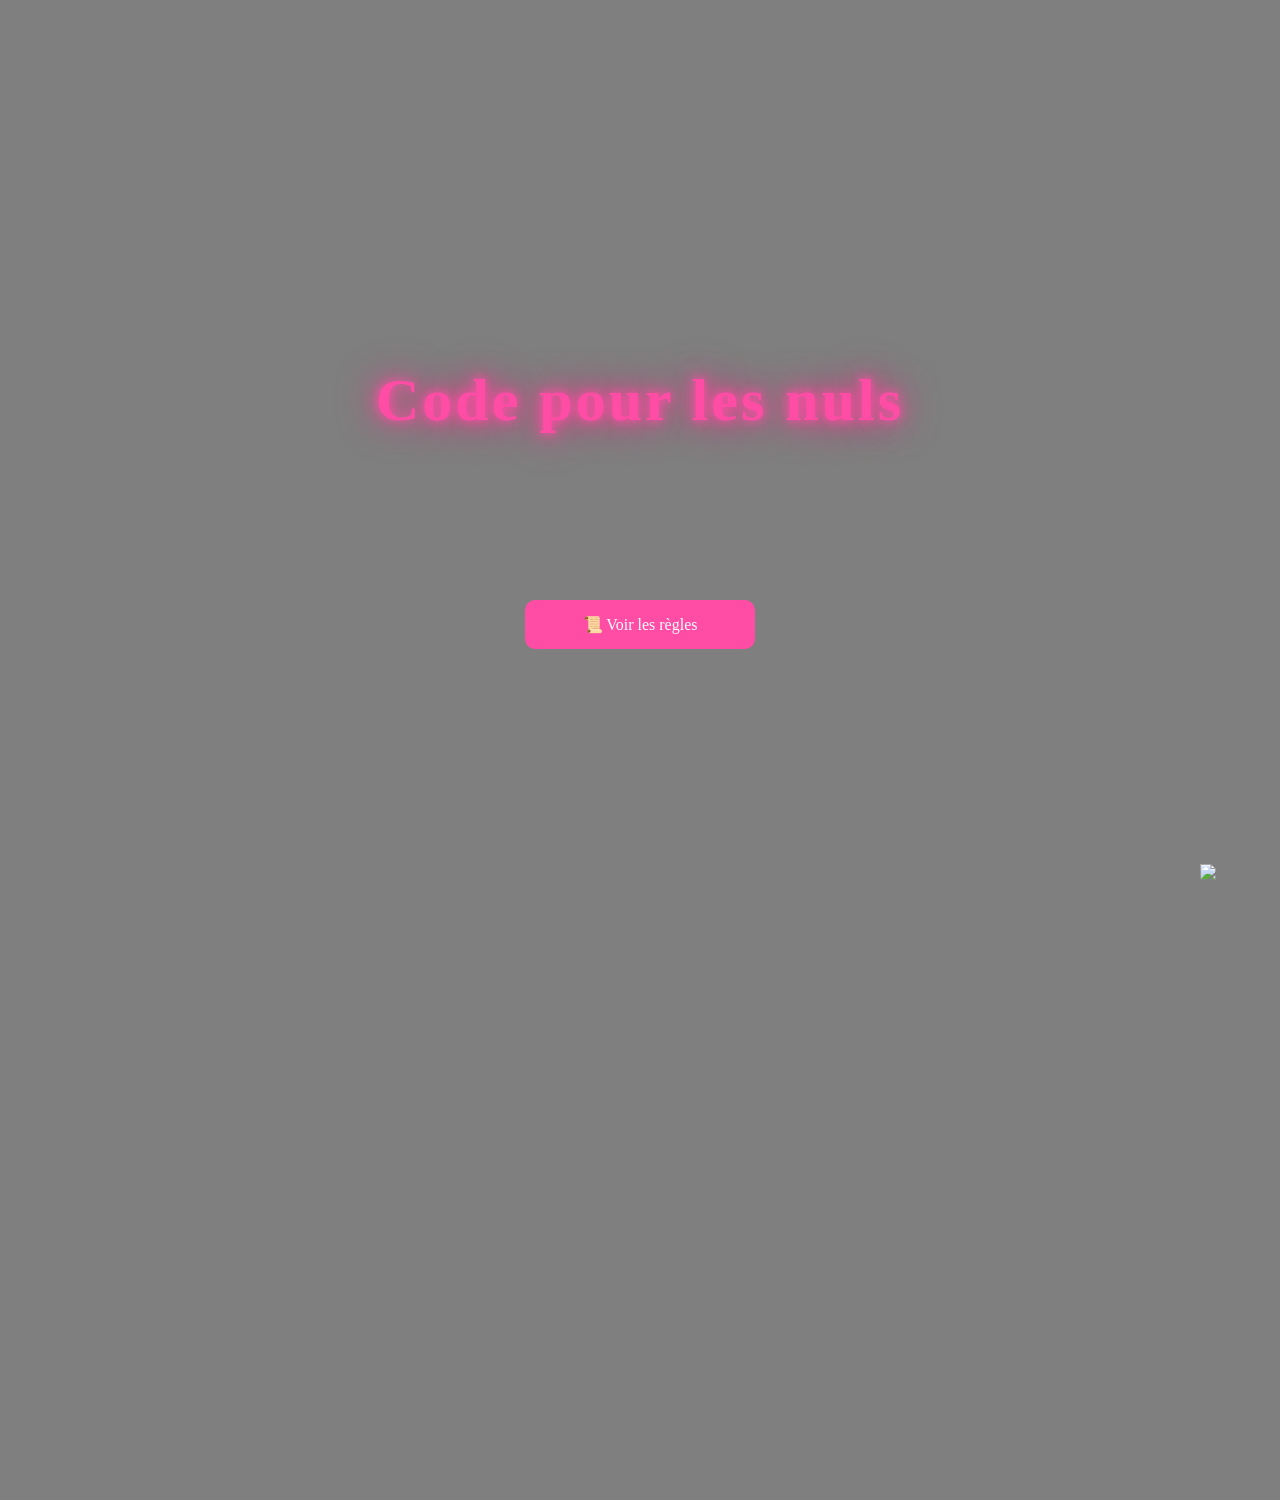
==== index.html @ 2c58398c "Rename Index.html to index.html" ====
<!DOCTYPE html>
<html lang="fr">
<head>
    <meta charset="UTF-8">
    <title>Mon Jeu</title>

    <!-- Lien vers le CSS -->
    <link rel="stylesheet" href="jeu.css">
</head>

<body>
    <h1 class="title">Code pour les nuls </h1>
    <!-- Icône GitHub cliquable -->
    <a href="https://github.com/anjosdq/jeuCode" target="_blank">
        <img src="github.png" class="github-icon">
    </a>
    <a href="regles.html" class="btn">📜 Voir les règles</a>
</body>
</html>
---- jeu.css ----
body {
    margin: 0;
    height: 100vh;

    /* Image de fond */
    background: url("background.jpg") no-repeat center center;
    background-size: cover;

    /* Assombrir légèrement */
    background-color: rgba(0,0,0,0.5);
    background-blend-mode: darken;
}

/* Icône GitHub */
.github-icon {
    position: fixed;
    bottom: 20px;
    right: 20px;

    width: 60px;
    cursor: pointer;
    transition: transform 0.3s;
}

/* Effet au survol */
.github-icon:hover {
    transform: scale(1.2);
}
.title {
    position: absolute;
    top: 40%;
    left: 50%;
    transform: translate(-50%, -50%);

    font-size: 60px;
    color: #ff4da6; /* rose */

    text-align: center;

    /* style jeu */
    text-shadow: 
        0 0 10px #ff4da6,
        0 0 20px #ff4da6,
        0 0 40px #ff1a75;

    letter-spacing: 3px;
}
.content {
    text-align: center;
    margin-top: 200px;
    font-size: 20px;
}

/* bouton */
.btn {
    display: block;
    width: 200px;
    margin: 600px auto;
    text-align: center;
    padding: 15px;

    background: #ff4da6;
    color: white;
    text-decoration: none;

    border-radius: 10px;
}
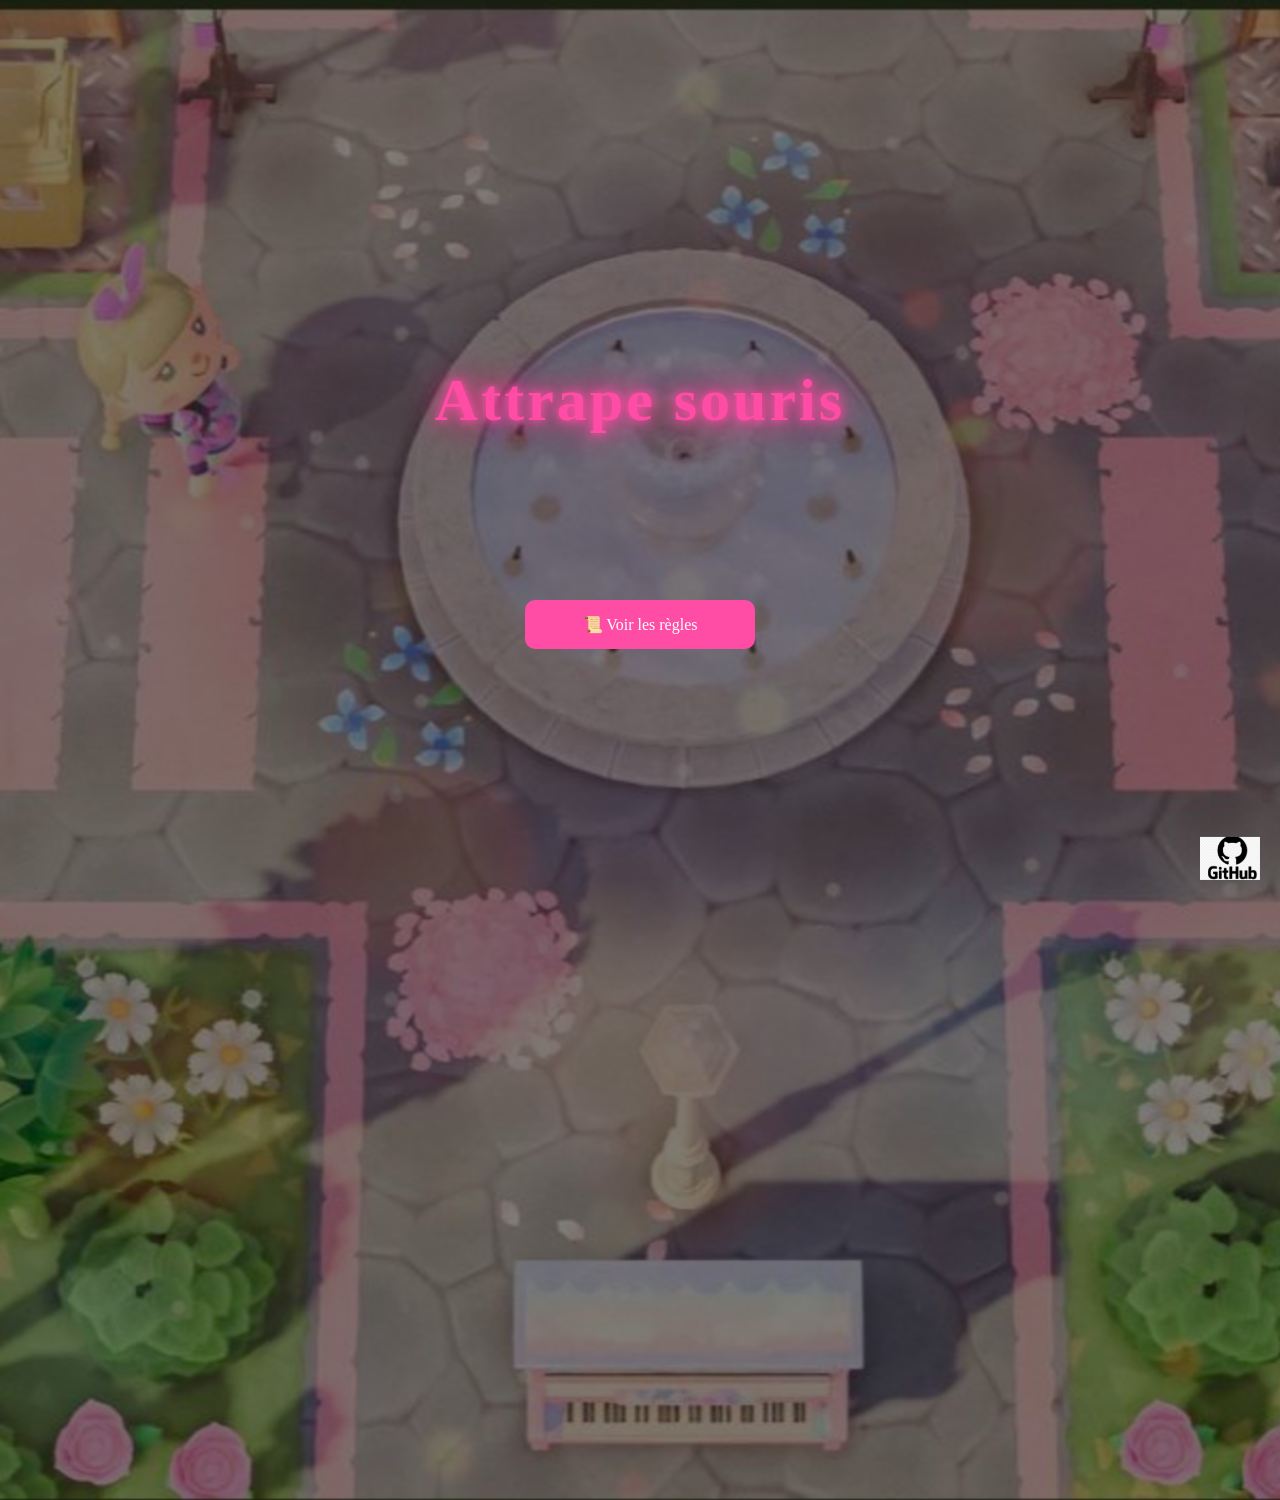
==== commit 8272baa9: "Change title from 'Code pour les nuls' to 'Attrape souris'" ====
--- a/index.html
+++ b/index.html
@@ -9,7 +9,7 @@
 </head>
 
 <body>
-    <h1 class="title">Code pour les nuls </h1>
+    <h1 class="title">Attrape souris </h1>
     <!-- Icône GitHub cliquable -->
     <a href="https://github.com/anjosdq/jeuCode" target="_blank">
         <img src="github.png" class="github-icon">
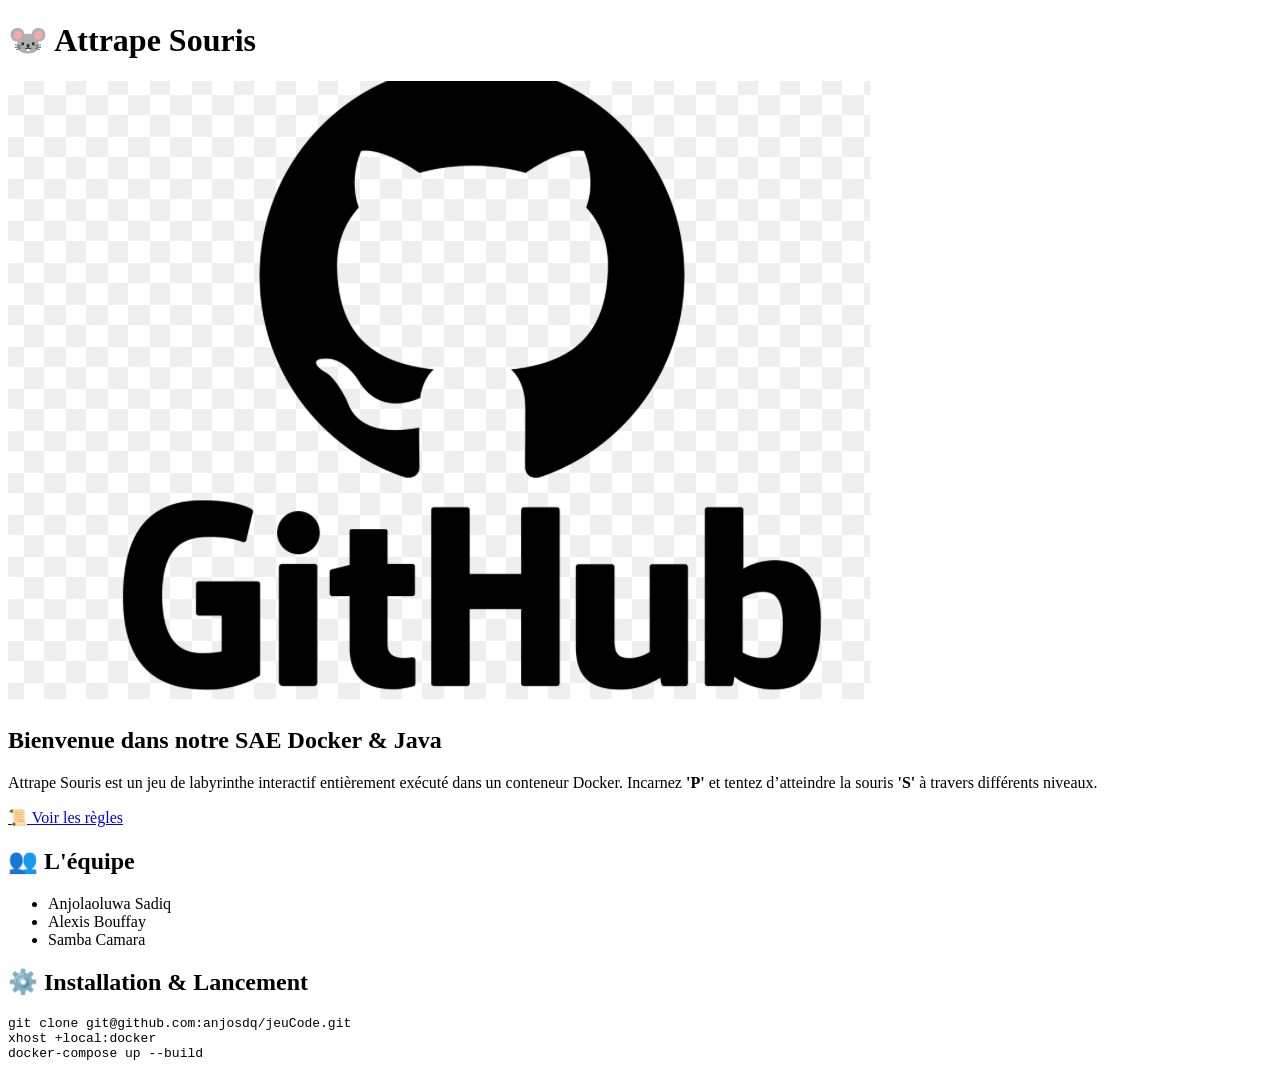
==== commit 89c00371: "Update index.html" ====
--- a/index.html
+++ b/index.html
@@ -2,18 +2,51 @@
 <html lang="fr">
 <head>
     <meta charset="UTF-8">
-    <title>Mon Jeu</title>
-
-    <!-- Lien vers le CSS -->
-    <link rel="stylesheet" href="jeu.css">
+    <title>Attrape Souris</title>
+    <link rel="stylesheet" href="style.css">
 </head>
 
 <body>
-    <h1 class="title">Attrape souris </h1>
-    <!-- Icône GitHub cliquable -->
-    <a href="https://github.com/anjosdq/jeuCode" target="_blank">
-        <img src="github.png" class="github-icon">
-    </a>
-    <a href="regles.html" class="btn">📜 Voir les règles</a>
+
+    <header>
+        <h1 class="title">🐭 Attrape Souris</h1>
+
+        <!-- Icône GitHub -->
+        <a href="https://github.com/anjosdq/jeuCode" target="_blank">
+            <img src="github.png" class="github-icon" alt="GitHub">
+        </a>
+    </header>
+
+    <main>
+        <section class="intro">
+            <h2>Bienvenue dans notre SAE Docker & Java</h2>
+            <p>
+                Attrape Souris est un jeu de labyrinthe interactif entièrement exécuté dans un conteneur Docker.
+                Incarnez <strong>'P'</strong> et tentez d’atteindre la souris <strong>'S'</strong> à travers différents niveaux.
+            </p>
+
+            <a href="regles.html" class="btn">📜 Voir les règles</a>
+        </section>
+
+        <section class="team">
+            <h2>👥 L'équipe</h2>
+            <ul>
+                <li>Anjolaoluwa Sadiq</li>
+                <li>Alexis Bouffay</li>
+                <li>Samba Camara</li>
+            </ul>
+        </section>
+
+        <section class="install">
+            <h2>⚙️ Installation & Lancement</h2>
+
+            <pre>
+git clone git@github.com:anjosdq/jeuCode.git
+xhost +local:docker
+docker-compose up --build
+            </pre>
+        </section>
+    </main>
+
 </body>
 </html>
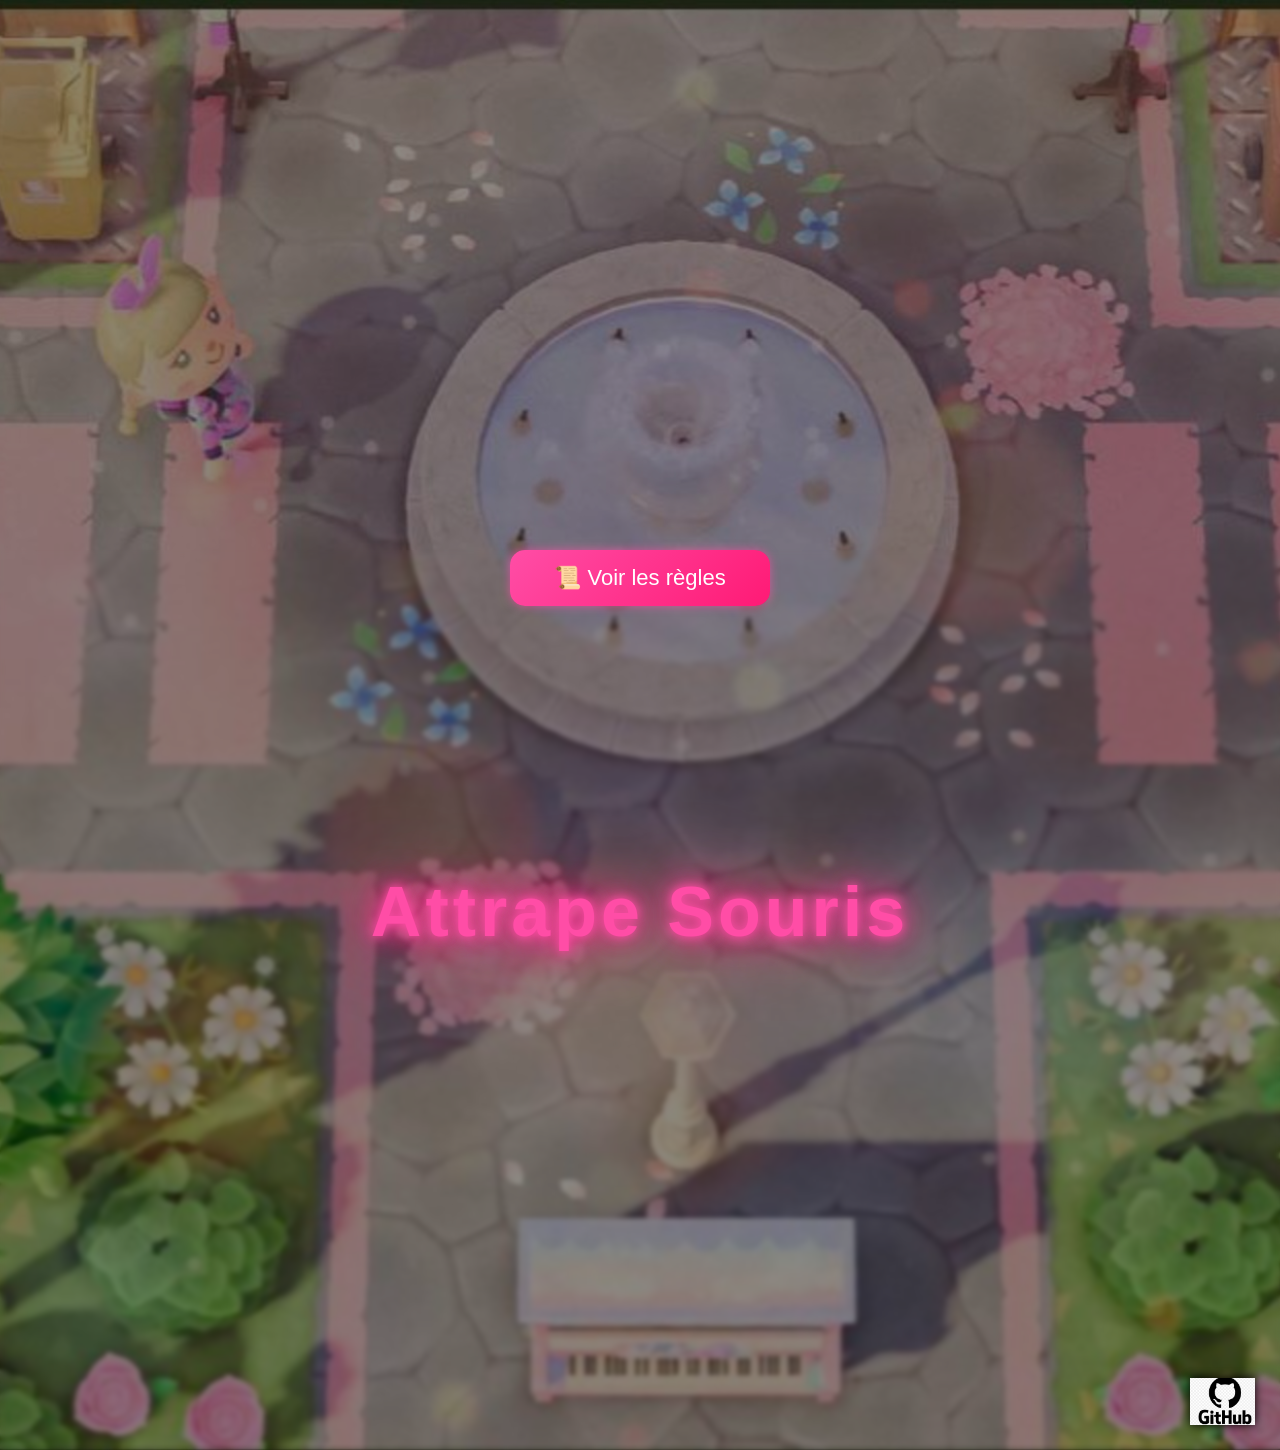
==== commit a8349a20: "Update index.html" ====
--- a/index.html
+++ b/index.html
@@ -2,51 +2,20 @@
 <html lang="fr">
 <head>
     <meta charset="UTF-8">
-    <title>Attrape Souris</title>
-    <link rel="stylesheet" href="style.css">
+    <title>Attrape Souris - Accueil</title>
+    <link rel="stylesheet" href="jeu.css">
 </head>
+<body>
+    <h1 class="title">Attrape Souris</h1>
+    
+    <div class="main-nav">
+        <a href="regles.html" class="btn">📜 Voir les règles</a>
+        <p style="color: white; margin-top: 20px; font-family: sans-serif; opacity: 0.7;">
+        </p>
+    </div>
 
-<body>
-
-    <header>
-        <h1 class="title">🐭 Attrape Souris</h1>
-
-        <!-- Icône GitHub -->
-        <a href="https://github.com/anjosdq/jeuCode" target="_blank">
-            <img src="github.png" class="github-icon" alt="GitHub">
-        </a>
-    </header>
-
-    <main>
-        <section class="intro">
-            <h2>Bienvenue dans notre SAE Docker & Java</h2>
-            <p>
-                Attrape Souris est un jeu de labyrinthe interactif entièrement exécuté dans un conteneur Docker.
-                Incarnez <strong>'P'</strong> et tentez d’atteindre la souris <strong>'S'</strong> à travers différents niveaux.
-            </p>
-
-            <a href="regles.html" class="btn">📜 Voir les règles</a>
-        </section>
-
-        <section class="team">
-            <h2>👥 L'équipe</h2>
-            <ul>
-                <li>Anjolaoluwa Sadiq</li>
-                <li>Alexis Bouffay</li>
-                <li>Samba Camara</li>
-            </ul>
-        </section>
-
-        <section class="install">
-            <h2>⚙️ Installation & Lancement</h2>
-
-            <pre>
-git clone git@github.com:anjosdq/jeuCode.git
-xhost +local:docker
-docker-compose up --build
-            </pre>
-        </section>
-    </main>
-
+    <a href="https://github.com/anjosdq/jeuCode" target="_blank">
+        <img src="github.png" class="github-icon" alt="GitHub">
+    </a>
 </body>
 </html>
--- a/jeu.css
+++ b/jeu.css
@@ -0,0 +1,98 @@
+/* --- Fond général --- */
+body {
+    margin: 0;
+    height: 100vh;
+
+    background: url("background.jpg") no-repeat center center;
+    background-size: cover;
+
+    /* Assombrissement + flou léger */
+    background-color: rgba(0, 0, 0, 0.45);
+    background-blend-mode: darken;
+    backdrop-filter: blur(2px);
+
+    font-family: "Trebuchet MS", sans-serif;
+}
+
+/* --- Titre principal --- */
+.title {
+    position: absolute;
+    top: 35%;
+    left: 50%;
+    transform: translate(-50%, -50%);
+
+    font-size: 70px;
+    color: #ff4da6;
+
+    text-align: center;
+    letter-spacing: 4px;
+
+    /* Effet néon amélioré */
+    text-shadow:
+        0 0 10px #ff4da6,
+        0 0 20px #ff4da6,
+        0 0 40px #ff1a75,
+        0 0 80px #ff1a75;
+
+    animation: pulse 2.5s infinite ease-in-out;
+}
+
+/* Animation douce du néon */
+@keyframes pulse {
+    0% { text-shadow: 0 0 10px #ff4da6, 0 0 20px #ff4da6, 0 0 40px #ff1a75; }
+    50% { text-shadow: 0 0 20px #ff4da6, 0 0 40px #ff1a75, 0 0 80px #ff1a75; }
+    100% { text-shadow: 0 0 10px #ff4da6, 0 0 20px #ff4da6, 0 0 40px #ff1a75; }
+}
+
+/* --- Icône GitHub --- */
+.github-icon {
+    position: fixed;
+    bottom: 25px;
+    right: 25px;
+
+    width: 65px;
+    cursor: pointer;
+
+    filter: drop-shadow(0 0 5px #000);
+    transition: transform 0.3s, filter 0.3s;
+}
+
+.github-icon:hover {
+    transform: scale(1.2);
+    filter: drop-shadow(0 0 10px #fff);
+}
+
+/* --- Bouton --- */
+.btn {
+    display: block;
+    width: 230px;
+
+    margin: 550px auto 0 auto;
+    padding: 15px;
+
+    text-align: center;
+    text-decoration: none;
+
+    background: linear-gradient(135deg, #ff4da6, #ff1a75);
+    color: white;
+    font-size: 22px;
+
+    border-radius: 15px;
+    box-shadow: 0 0 10px #ff4da6aa;
+
+    transition: 0.3s;
+}
+
+.btn:hover {
+    transform: translateY(-5px);
+    box-shadow: 0 0 20px #ff1a75cc;
+}
+
+/* --- Texte éventuel sous le titre --- */
+.content {
+    text-align: center;
+    margin-top: 200px;
+    font-size: 22px;
+    color: #fff;
+    text-shadow: 0 0 10px #000;
+}
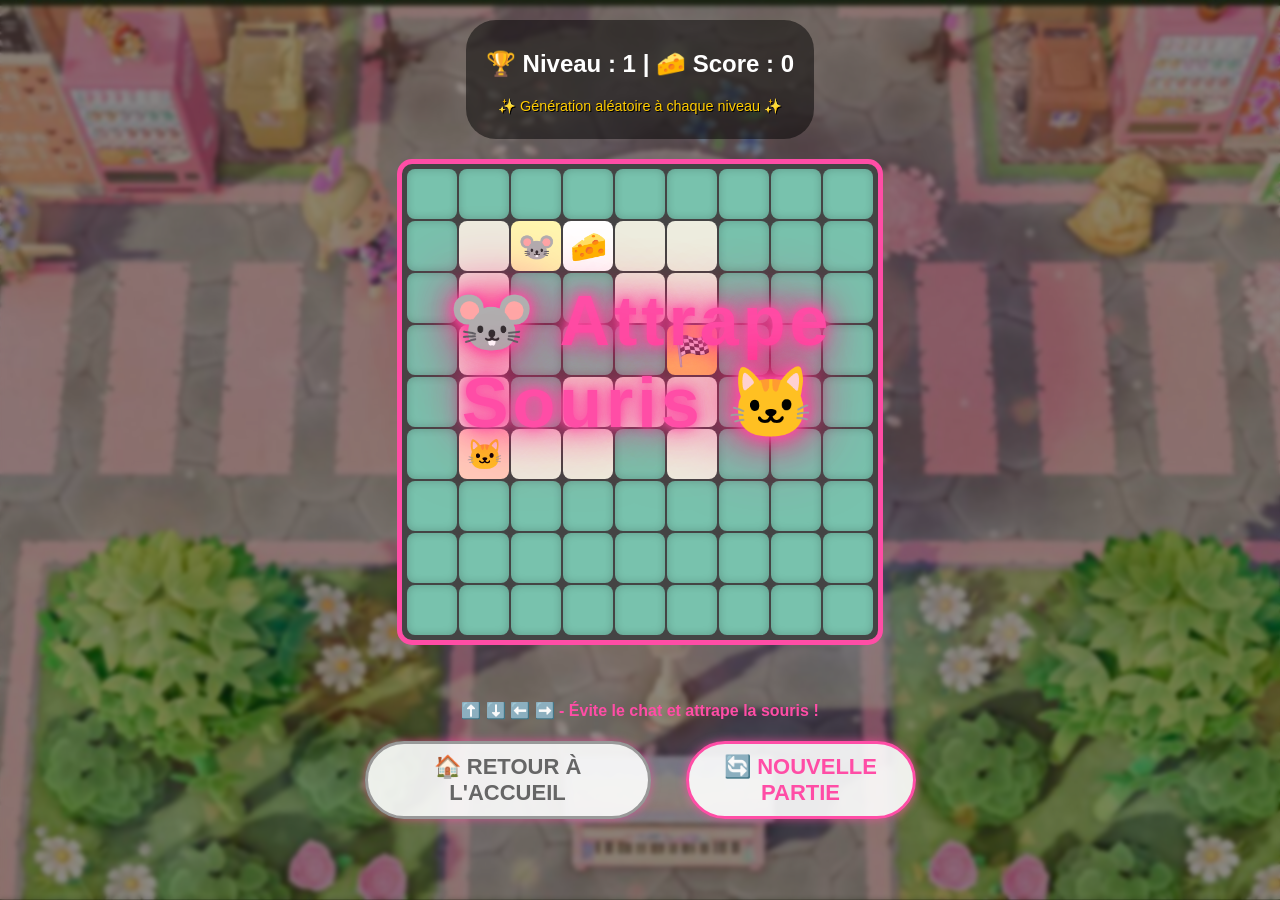
==== commit d831ddee: "Update index.html" ====
--- a/index.html
+++ b/index.html
@@ -2,20 +2,577 @@
 <html lang="fr">
 <head>
     <meta charset="UTF-8">
-    <title>Attrape Souris - Accueil</title>
+    <title>Attrape Souris - Générateur Aléatoire</title>
     <link rel="stylesheet" href="jeu.css">
+    <style>
+        
+        #game-container { 
+            display: flex; 
+            flex-direction: column; 
+            align-items: center; 
+            width: 100%;
+            min-height: 100vh;
+        }
+        
+        #maze { 
+            display: grid; 
+            gap: 2px; 
+            background: #444; 
+            border: 5px solid #ff4da6; 
+            padding: 5px; 
+            border-radius: 15px;
+            margin: 20px auto;
+        }
+        
+        .cell { 
+            width: 50px; 
+            height: 50px; 
+            display: flex; 
+            align-items: center; 
+            justify-content: center; 
+            font-size: 30px; 
+            background: white; 
+            border-radius: 8px; 
+            transition: all 0.1s ease; 
+        }
+        
+        .wall { 
+            background: #78c2ad; 
+            box-shadow: inset 0 0 8px rgba(0,0,0,0.2); 
+        }
+        
+        .exit { 
+            background: #ffce67; 
+        }
+        
+        #ui { 
+            margin-top: 20px; 
+            text-align: center; 
+            color: white; 
+            background: rgba(0,0,0,0.5); 
+            padding: 10px 20px; 
+            border-radius: 30px; 
+            backdrop-filter: blur(5px);
+            z-index: 10;
+        }
+        
+        .main-nav { 
+            margin-top: 20px; 
+            text-align: center; 
+            width: 100%;
+            z-index: 10;
+            position: relative;
+        }
+        
+        .btn { 
+            background: rgba(255,255,255,0.9); 
+            color: #ff4da6; 
+            border: 3px solid #ff4da6; 
+            padding: 10px 25px; 
+            border-radius: 40px; 
+            text-decoration: none; 
+            font-weight: bold; 
+            transition: 0.2s; 
+            display: inline-block; 
+            margin: 5px 10px; 
+            cursor: pointer;
+            font-family: inherit;
+        }
+        
+        .btn:hover { 
+            background: #ff4da6; 
+            color: white; 
+            transform: scale(1.05); 
+        }
+        
+        .btn-retour { 
+            background: rgba(255,255,255,0.9); 
+            color: #666; 
+            border-color: #999; 
+        }
+        
+        .btn-retour:hover { 
+            background: #999; 
+            color: white; 
+            border-color: #999; 
+        }
+        
+        .info-message { 
+            color: #ffcc00; 
+            font-size: 0.9rem; 
+            margin-top: 10px; 
+            text-shadow: 1px 1px 0 black; 
+        }
+        
+        .button-group { 
+            display: flex; 
+            justify-content: center; 
+            gap: 15px; 
+            margin-top: 10px; 
+            flex-wrap: wrap; 
+        }
+        
+        
+        .main-nav .btn,
+        .button-group .btn {
+            opacity: 1 !important;
+            visibility: visible !important;
+            display: inline-block !important;
+        }
+    </style>
 </head>
 <body>
-    <h1 class="title">Attrape Souris</h1>
-    
-    <div class="main-nav">
-        <a href="regles.html" class="btn">📜 Voir les règles</a>
-        <p style="color: white; margin-top: 20px; font-family: sans-serif; opacity: 0.7;">
-        </p>
+
+    <h1 class="title">🐭 Attrape Souris 🐱</h1>
+
+    <div id="game-container">
+        <div id="ui">
+            <h2>🏆 Niveau : <span id="lvl-display">1</span> | 🧀 Score : <span id="score-display">0</span></h2>
+            <p class="info-message">✨ Génération aléatoire à chaque niveau ✨</p>
+        </div>
+        
+        <div id="maze"></div>
+
+        <div class="main-nav">
+            <p style="color: #ff4da6; font-weight: bold;">⬆️ ⬇️ ⬅️ ➡️  -  Évite le chat et attrape la souris !</p>
+            <div class="button-group" id="button-group">
+                <a href="index.html" class="btn btn-retour" id="back-home">🏠 Retour à l'Accueil</a>
+                <button id="reset-game" class="btn">🔄 Nouvelle Partie</button>
+            </div>
+        </div>
     </div>
 
-    <a href="https://github.com/anjosdq/jeuCode" target="_blank">
-        <img src="github.png" class="github-icon" alt="GitHub">
-    </a>
+    <script>
+        
+        
+        let currentLevel = 0;
+        let score = 0;
+        let playerPos = { x: 0, y: 0 };
+        let cats = [];
+        let grid = [];
+        let cheesePos = null;
+        let mousePos = { x: 0, y: 0 };
+        
+        function generateMaze(width, height) {
+            let maze = Array(height).fill().map(() => Array(width).fill('#'));
+            
+            let gridH = Math.floor((height - 2) / 2);
+            let gridW = Math.floor((width - 2) / 2);
+            if (gridH < 2) gridH = 2;
+            if (gridW < 2) gridW = 2;
+            
+            let cells = Array(gridH).fill().map(() => Array(gridW).fill(false));
+            
+            function carvePassages(cx, cy) {
+                const dirs = [[0, -1], [1, 0], [0, 1], [-1, 0]];
+                for (let i = dirs.length - 1; i > 0; i--) {
+                    const j = Math.floor(Math.random() * (i + 1));
+                    [dirs[i], dirs[j]] = [dirs[j], dirs[i]];
+                }
+                
+                for (let [dx, dy] of dirs) {
+                    let nx = cx + dx;
+                    let ny = cy + dy;
+                    if (nx >= 0 && nx < gridW && ny >= 0 && ny < gridH && !cells[ny][nx]) {
+                        cells[ny][nx] = true;
+                        let wallX = cx * 2 + 1 + dx;
+                        let wallY = cy * 2 + 1 + dy;
+                        if (wallY >= 0 && wallY < height && wallX >= 0 && wallX < width) {
+                            maze[wallY][wallX] = '.';
+                        }
+                        let cellX = cx * 2 + 1;
+                        let cellY = cy * 2 + 1;
+                        maze[cellY][cellX] = '.';
+                        carvePassages(nx, ny);
+                    }
+                }
+            }
+            
+            let startCX = Math.floor(Math.random() * gridW);
+            let startCY = Math.floor(Math.random() * gridH);
+            cells[startCY][startCX] = true;
+            let startCellX = startCX * 2 + 1;
+            let startCellY = startCY * 2 + 1;
+            maze[startCellY][startCellX] = '.';
+            carvePassages(startCX, startCY);
+            
+            for (let y = 0; y < height; y++) {
+                maze[y][0] = '#';
+                maze[y][width-1] = '#';
+            }
+            for (let x = 0; x < width; x++) {
+                maze[0][x] = '#';
+                maze[height-1][x] = '#';
+            }
+            
+            for (let y = 1; y < height-1; y++) {
+                for (let x = 1; x < width-1; x++) {
+                    if (maze[y][x] !== '#') {
+                        maze[y][x] = '.';
+                    } else {
+                        let adj = 0;
+                        if (maze[y-1][x] === '.') adj++;
+                        if (maze[y+1][x] === '.') adj++;
+                        if (maze[y][x-1] === '.') adj++;
+                        if (maze[y][x+1] === '.') adj++;
+                        if (adj >= 2 && Math.random() < 0.3) {
+                            maze[y][x] = '.';
+                        }
+                    }
+                }
+            }
+            
+            return maze;
+        }
+        
+        function placeEntities(maze) {
+            let height = maze.length;
+            let width = maze[0].length;
+            
+            let freeSpots = [];
+            for (let r = 0; r < height; r++) {
+                for (let c = 0; c < width; c++) {
+                    if (maze[r][c] === '.') {
+                        freeSpots.push({r, c});
+                    }
+                }
+            }
+            
+            if (freeSpots.length < 4) {
+                for (let r = 1; r < height-1; r++) {
+                    for (let c = 1; c < width-1; c++) {
+                        if (maze[r][c] === '#') {
+                            maze[r][c] = '.';
+                        }
+                        freeSpots.push({r, c});
+                    }
+                }
+            }
+            
+            for (let i = freeSpots.length - 1; i > 0; i--) {
+                const j = Math.floor(Math.random() * (i + 1));
+                [freeSpots[i], freeSpots[j]] = [freeSpots[j], freeSpots[i]];
+            }
+            
+            let playerSpot = freeSpots[0];
+            maze[playerSpot.r][playerSpot.c] = 'P';
+            playerPos = {r: playerSpot.r, c: playerSpot.c};
+            
+            let exitSpot = freeSpots[1];
+            maze[exitSpot.r][exitSpot.c] = 'S';
+            mousePos = {r: exitSpot.r, c: exitSpot.c};
+            
+            let catSpot = freeSpots[2];
+            maze[catSpot.r][catSpot.c] = 'C';
+            cats = [{r: catSpot.r, c: catSpot.c}];
+            
+            cheesePos = null;
+            if (freeSpots.length > 3) {
+                let cheeseSpot = freeSpots[3];
+                maze[cheeseSpot.r][cheeseSpot.c] = 'M';
+                cheesePos = {r: cheeseSpot.r, c: cheeseSpot.c};
+            }
+            
+            let dist = Math.abs(playerPos.r - catSpot.r) + Math.abs(playerPos.c - catSpot.c);
+            if (dist < 3 && freeSpots.length > 4) {
+                let newCatSpot = freeSpots[4];
+                maze[catSpot.r][catSpot.c] = '.';
+                maze[newCatSpot.r][newCatSpot.c] = 'C';
+                cats = [{r: newCatSpot.r, c: newCatSpot.c}];
+            }
+            
+            return maze;
+        }
+        
+        function generateRandomLevel(levelIndex) {
+            let baseSize = 9 + Math.min(levelIndex, 8);
+            let variation = Math.floor(Math.random() * 3) - 1;
+            let width = Math.min(19, Math.max(9, baseSize + variation));
+            let height = Math.min(15, Math.max(7, baseSize - variation + (levelIndex % 2)));
+            
+            if (width % 2 === 0) width++;
+            if (height % 2 === 0) height++;
+            
+            let newMaze = generateMaze(width, height);
+            
+            let dotCount = 0;
+            for (let row of newMaze) {
+                for (let cell of row) {
+                    if (cell === '.') dotCount++;
+                }
+            }
+            
+            if (dotCount < 15) {
+                newMaze = generateMaze(width, height);
+            }
+            
+            newMaze = placeEntities(newMaze);
+            
+            return newMaze;
+        }
+        
+        function resetGame() {
+            currentLevel = 0;
+            score = 0;
+            initLevel();
+        }
+        
+        function initLevel() {
+            let newGrid = generateRandomLevel(currentLevel);
+            grid = newGrid;
+            
+            cats = [];
+            for (let r = 0; r < grid.length; r++) {
+                for (let c = 0; c < grid[r].length; c++) {
+                    if (grid[r][c] === 'P') {
+                        playerPos = {r, c};
+                        grid[r][c] = '.';
+                    }
+                    if (grid[r][c] === 'C') {
+                        cats.push({r, c});
+                    }
+                    if (grid[r][c] === 'S') {
+                        mousePos = {r, c};
+                    }
+                    if (grid[r][c] === 'M') {
+                        cheesePos = {r, c};
+                    }
+                }
+            }
+            draw();
+        }
+        
+        function draw() {
+            const mazeDiv = document.getElementById('maze');
+            if (!grid.length) return;
+            mazeDiv.style.gridTemplateColumns = `repeat(${grid[0].length}, 50px)`;
+            mazeDiv.innerHTML = '';
+            
+            for (let r = 0; r < grid.length; r++) {
+                for (let c = 0; c < grid[r].length; c++) {
+                    const cell = document.createElement('div');
+                    cell.className = 'cell';
+                    
+                    let content = '';
+                    let isWall = (grid[r][c] === '#');
+                    
+                    if (isWall) {
+                        cell.classList.add('wall');
+                        content = '';
+                    } else if (grid[r][c] === 'S') {
+                        cell.classList.add('exit');
+                        content = '🏁';
+                    } else if (grid[r][c] === 'M') {
+                        content = '🧀';
+                    } else if (grid[r][c] === 'C') {
+                        content = '🐱';
+                    } else if (grid[r][c] === '.') {
+                        content = '';
+                    }
+                    
+                    if (r === playerPos.r && c === playerPos.c) {
+                        content = '🐭';
+                        cell.style.background = '#fff7b0';
+                    } else if (cats.some(cat => cat.r === r && cat.c === c)) {
+                        content = '🐱';
+                        cell.style.background = '#ffccbb';
+                    } else if (grid[r][c] === 'S') {
+                        content = '🏁';
+                    } else if (grid[r][c] === 'M') {
+                        content = '🧀';
+                    }
+                    
+                    cell.innerText = content;
+                    
+                    if (!isWall && !(r === playerPos.r && c === playerPos.c) && !cats.some(cat => cat.r === r && cat.c === c) && grid[r][c] !== 'S' && grid[r][c] !== 'M') {
+                        cell.style.background = 'rgba(255,255,240,0.9)';
+                    } else if (isWall) {
+                        cell.style.background = '#78c2ad';
+                    } else if (grid[r][c] === 'S') {
+                        cell.style.background = '#ffce67';
+                    }
+                    
+                    mazeDiv.appendChild(cell);
+                }
+            }
+            
+            document.getElementById('lvl-display').innerText = currentLevel + 1;
+            document.getElementById('score-display').innerText = score;
+        }
+        
+        function moveCats() {
+            let newCats = [];
+            
+            for (let cat of cats) {
+                let dr = 0, dc = 0;
+                let chase = Math.random() < 0.7;
+                
+                if (chase) {
+                    let diffRow = playerPos.r - cat.r;
+                    let diffCol = playerPos.c - cat.c;
+                    let possibleMoves = [];
+                    
+                    if (diffRow !== 0) possibleMoves.push({r: Math.sign(diffRow), c: 0});
+                    if (diffCol !== 0) possibleMoves.push({r: 0, c: Math.sign(diffCol)});
+                    
+                    if (possibleMoves.length > 0) {
+                        let chosen = possibleMoves[Math.floor(Math.random() * possibleMoves.length)];
+                        dr = chosen.r;
+                        dc = chosen.c;
+                    }
+                } else {
+                    const dirs = [{r:1,c:0}, {r:-1,c:0}, {r:0,c:1}, {r:0,c:-1}];
+                    const d = dirs[Math.floor(Math.random() * dirs.length)];
+                    dr = d.r;
+                    dc = d.c;
+                }
+                
+                let nr = cat.r + dr;
+                let nc = cat.c + dc;
+                
+                if (nr >= 0 && nr < grid.length && nc >= 0 && nc < grid[0].length && grid[nr][nc] !== '#') {
+                    if (grid[nr][nc] === 'S') {
+                        const dirs2 = [{r:1,c:0}, {r:-1,c:0}, {r:0,c:1}, {r:0,c:-1}];
+                        for (let alt of dirs2) {
+                            let altR = cat.r + alt.r;
+                            let altC = cat.c + alt.c;
+                            if (altR >= 0 && altR < grid.length && altC >= 0 && altC < grid[0].length && grid[altR][altC] !== '#' && !(altR === mousePos.r && altC === mousePos.c)) {
+                                nr = altR;
+                                nc = altC;
+                                break;
+                            }
+                        }
+                        if (grid[nr][nc] === 'S') {
+                            nr = cat.r;
+                        }
+                    }
+                    
+                    if (grid[cat.r][cat.c] !== 'S' && grid[cat.r][cat.c] !== 'M') {
+                        grid[cat.r][cat.c] = '.';
+                    }
+                    
+                    cat.r = nr;
+                    cat.c = nc;
+                    
+                    if (grid[nr][nc] !== 'S' && grid[nr][nc] !== 'M') {
+                        grid[nr][nc] = 'C';
+                    }
+                    newCats.push(cat);
+                } else {
+                    newCats.push(cat);
+                }
+            }
+            
+            cats = newCats;
+            
+            for (let r = 0; r < grid.length; r++) {
+                for (let c = 0; c < grid[0].length; c++) {
+                    if (grid[r][c] === 'C' && !cats.some(cat => cat.r === r && cat.c === c)) {
+                        if (grid[r][c] !== 'S' && grid[r][c] !== 'M') {
+                            grid[r][c] = '.';
+                        }
+                    }
+                }
+            }
+            
+            cats.forEach(cat => {
+                if (grid[cat.r][cat.c] !== 'S' && grid[cat.r][cat.c] !== 'M') {
+                    grid[cat.r][cat.c] = 'C';
+                }
+            });
+        }
+        
+        function checkCollision() {
+            if (cats.some(cat => cat.r === playerPos.r && cat.c === playerPos.c)) {
+                alert("😿 Le chat vous a attrapé ! Retour au début du niveau... 😿");
+                initLevel();
+                return true;
+            }
+            return false;
+        }
+        
+        function movePlayer(dr, dc) {
+            let nr = playerPos.r + dr;
+            let nc = playerPos.c + dc;
+            
+            if (nr < 0 || nr >= grid.length || nc < 0 || nc >= grid[0].length) return;
+            if (grid[nr][nc] === '#') return;
+            
+            let oldR = playerPos.r, oldC = playerPos.c;
+            playerPos = {r: nr, c: nc};
+            
+            if (grid[nr][nc] === 'M') {
+                score++;
+                grid[nr][nc] = '.';
+                cheesePos = null;
+            }
+            
+            if (grid[nr][nc] === 'S') {
+                alert(`🎉 Niveau ${currentLevel+1} réussi ! +10 points bonus ! 🎉`);
+                score += 10;
+                currentLevel++;
+                initLevel();
+                draw();
+                return;
+            }
+            
+            if (grid[oldR][oldC] !== 'S' && grid[oldR][oldC] !== 'M' && grid[oldR][oldC] !== 'C') {
+                grid[oldR][oldC] = '.';
+            }
+            
+            moveCats();
+            let collision = checkCollision();
+            
+            if (collision) {
+                draw();
+                return;
+            }
+            
+            draw();
+            
+            if (!cheesePos && Math.random() < 0.15 && currentLevel > 0) {
+                let freePos = [];
+                for (let r = 0; r < grid.length; r++) {
+                    for (let c = 0; c < grid[0].length; c++) {
+                        if (grid[r][c] === '.' && !(r === playerPos.r && c === playerPos.c) && !cats.some(cat => cat.r === r && cat.c === c) && !(r === mousePos.r && c === mousePos.c)) {
+                            freePos.push({r, c});
+                        }
+                    }
+                }
+                if (freePos.length > 0) {
+                    let rand = freePos[Math.floor(Math.random() * freePos.length)];
+                    grid[rand.r][rand.c] = 'M';
+                    cheesePos = rand;
+                    draw();
+                }
+            }
+        }
+        
+        window.addEventListener('keydown', (e) => {
+            if (e.key === "ArrowUp") movePlayer(-1, 0);
+            if (e.key === "ArrowDown") movePlayer(1, 0);
+            if (e.key === "ArrowLeft") movePlayer(0, -1);
+            if (e.key === "ArrowRight") movePlayer(0, 1);
+            e.preventDefault();
+        });
+        
+       
+        const resetBtn = document.getElementById('reset-game');
+        if (resetBtn) {
+            resetBtn.addEventListener('click', () => {
+                if (confirm("🔄 Voulez-vous vraiment recommencer une nouvelle partie ? Votre progression actuelle sera perdue.")) {
+                    resetGame();
+                }
+            });
+        }
+        
+        function startGame() {
+            currentLevel = 0;
+            score = 0;
+            initLevel();
+        }
+        
+        startGame();
+    </script>
 </body>
 </html>
--- a/jeu.css
+++ b/jeu.css
@@ -1,4 +1,97 @@
-/* --- Fond général --- */
+body {
+    margin: 0;
+    height: 100vh;
+    display: flex;
+    flex-direction: column;
+    align-items: center;
+    justify-content: center;
+    font-family: 'Segoe UI', Tahoma, Geneva, Verdana, sans-serif;
+    
+    /* Fond assombri avec filtre 70% noir */
+    background: linear-gradient(rgba(0, 0, 0, 0.7), rgba(0, 0, 0, 0.7)), 
+                url("background.jpg") no-repeat center center;
+    background-size: cover;
+    color: white;
+}
+
+/* Animation néon pour le titre */
+@keyframes flicker {
+    0%, 19%, 21%, 23%, 25%, 54%, 56%, 100% {
+        text-shadow: 0 0 10px #ff4da6, 0 0 20px #ff4da6, 0 0 40px #ff1a75;
+    }
+    20%, 22%, 24%, 55% { text-shadow: none; }
+}
+
+.title {
+    font-size: 60px;
+    color: #ff4da6;
+    text-align: center;
+    animation: flicker 3s infinite alternate;
+    letter-spacing: 5px;
+    margin-bottom: 20px;
+}
+
+.content {
+    width: 80%;
+    max-width: 800px;
+    text-align: center;
+}
+
+.card {
+    background: rgba(255, 255, 255, 0.1);
+    padding: 20px;
+    margin: 15px 0;
+    border-radius: 15px;
+    border: 1px solid #ff4da6;
+    backdrop-filter: blur(5px);
+}
+
+.card h2 {
+    color: #ff4da6;
+    margin-top: 0;
+}
+
+.btn {
+    display: block;
+    width: 250px;
+    padding: 15px;
+    background-color: transparent;
+    color: #ff4da6;
+    border: 2px solid #ff4da6;
+    text-decoration: none;
+    font-weight: bold;
+    text-transform: uppercase;
+    transition: 0.3s;
+    border-radius: 50px;
+    text-align: center;
+    cursor: pointer;
+}
+
+.btn:hover {
+    background-color: #ff4da6;
+    color: white;
+    box-shadow: 0 0 20px #ff4da6;
+}
+
+.github-icon {
+    position: fixed;
+    bottom: 20px;
+    right: 20px;
+    width: 50px;
+    filter: invert(1); /* Pour mettre l'icône GitHub en blanc */
+    transition: 0.3s;
+}
+
+.github-icon:hover {
+    transform: rotate(360deg) scale(1.2);
+}
+
+code {
+    background: #222;
+    padding: 5px 10px;
+    border-radius: 5px;
+    color: #00ffcc;
+}/* --- Fond général --- */
 body {
     margin: 0;
     height: 100vh;
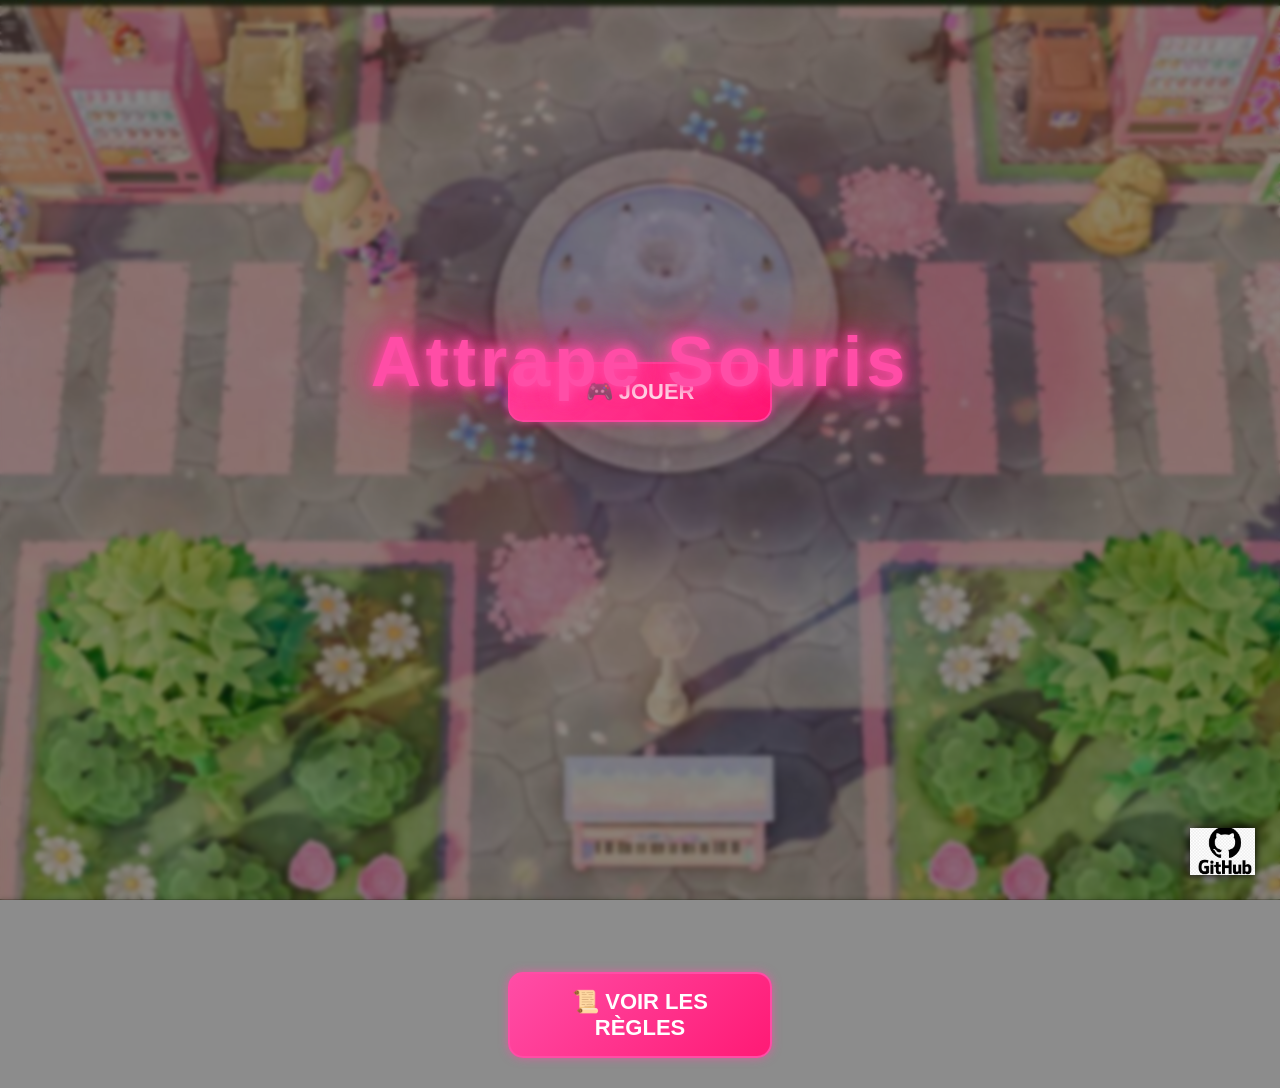
==== commit 927e9c09: "Update index.html" ====
--- a/index.html
+++ b/index.html
@@ -1,578 +1,24 @@
 <!DOCTYPE html>
 <html lang="fr">
 <head>
-    <meta charset="UTF-8">
-    <title>Attrape Souris - Générateur Aléatoire</title>
-    <link rel="stylesheet" href="jeu.css">
-    <style>
-        
-        #game-container { 
-            display: flex; 
-            flex-direction: column; 
-            align-items: center; 
-            width: 100%;
-            min-height: 100vh;
-        }
-        
-        #maze { 
-            display: grid; 
-            gap: 2px; 
-            background: #444; 
-            border: 5px solid #ff4da6; 
-            padding: 5px; 
-            border-radius: 15px;
-            margin: 20px auto;
-        }
-        
-        .cell { 
-            width: 50px; 
-            height: 50px; 
-            display: flex; 
-            align-items: center; 
-            justify-content: center; 
-            font-size: 30px; 
-            background: white; 
-            border-radius: 8px; 
-            transition: all 0.1s ease; 
-        }
-        
-        .wall { 
-            background: #78c2ad; 
-            box-shadow: inset 0 0 8px rgba(0,0,0,0.2); 
-        }
-        
-        .exit { 
-            background: #ffce67; 
-        }
-        
-        #ui { 
-            margin-top: 20px; 
-            text-align: center; 
-            color: white; 
-            background: rgba(0,0,0,0.5); 
-            padding: 10px 20px; 
-            border-radius: 30px; 
-            backdrop-filter: blur(5px);
-            z-index: 10;
-        }
-        
-        .main-nav { 
-            margin-top: 20px; 
-            text-align: center; 
-            width: 100%;
-            z-index: 10;
-            position: relative;
-        }
-        
-        .btn { 
-            background: rgba(255,255,255,0.9); 
-            color: #ff4da6; 
-            border: 3px solid #ff4da6; 
-            padding: 10px 25px; 
-            border-radius: 40px; 
-            text-decoration: none; 
-            font-weight: bold; 
-            transition: 0.2s; 
-            display: inline-block; 
-            margin: 5px 10px; 
-            cursor: pointer;
-            font-family: inherit;
-        }
-        
-        .btn:hover { 
-            background: #ff4da6; 
-            color: white; 
-            transform: scale(1.05); 
-        }
-        
-        .btn-retour { 
-            background: rgba(255,255,255,0.9); 
-            color: #666; 
-            border-color: #999; 
-        }
-        
-        .btn-retour:hover { 
-            background: #999; 
-            color: white; 
-            border-color: #999; 
-        }
-        
-        .info-message { 
-            color: #ffcc00; 
-            font-size: 0.9rem; 
-            margin-top: 10px; 
-            text-shadow: 1px 1px 0 black; 
-        }
-        
-        .button-group { 
-            display: flex; 
-            justify-content: center; 
-            gap: 15px; 
-            margin-top: 10px; 
-            flex-wrap: wrap; 
-        }
-        
-        
-        .main-nav .btn,
-        .button-group .btn {
-            opacity: 1 !important;
-            visibility: visible !important;
-            display: inline-block !important;
-        }
-    </style>
+	<meta charset="UTF-8">
+	<title>Attrape Souris - Accueil</title>
+	<link rel="stylesheet" href="jeu.css">
 </head>
 <body>
+	<h1 class="title">Attrape Souris</h1>
+    
+	<div class="main-nav">
+		<a href="jeu.html" class="btn" style="margin-bottom: 20px;">🎮 JOUER</a>
+        
+		<a href="regles.html" class="btn">📜 Voir les règles</a>
+        
+		<p style="color: white; margin-top: 30px; font-family: sans-serif; opacity: 0.8; text-shadow: 1px 1px 2px black;">
+		</p>
+	</div>
 
-    <h1 class="title">🐭 Attrape Souris 🐱</h1>
-
-    <div id="game-container">
-        <div id="ui">
-            <h2>🏆 Niveau : <span id="lvl-display">1</span> | 🧀 Score : <span id="score-display">0</span></h2>
-            <p class="info-message">✨ Génération aléatoire à chaque niveau ✨</p>
-        </div>
-        
-        <div id="maze"></div>
-
-        <div class="main-nav">
-            <p style="color: #ff4da6; font-weight: bold;">⬆️ ⬇️ ⬅️ ➡️  -  Évite le chat et attrape la souris !</p>
-            <div class="button-group" id="button-group">
-                <a href="index.html" class="btn btn-retour" id="back-home">🏠 Retour à l'Accueil</a>
-                <button id="reset-game" class="btn">🔄 Nouvelle Partie</button>
-            </div>
-        </div>
-    </div>
-
-    <script>
-        
-        
-        let currentLevel = 0;
-        let score = 0;
-        let playerPos = { x: 0, y: 0 };
-        let cats = [];
-        let grid = [];
-        let cheesePos = null;
-        let mousePos = { x: 0, y: 0 };
-        
-        function generateMaze(width, height) {
-            let maze = Array(height).fill().map(() => Array(width).fill('#'));
-            
-            let gridH = Math.floor((height - 2) / 2);
-            let gridW = Math.floor((width - 2) / 2);
-            if (gridH < 2) gridH = 2;
-            if (gridW < 2) gridW = 2;
-            
-            let cells = Array(gridH).fill().map(() => Array(gridW).fill(false));
-            
-            function carvePassages(cx, cy) {
-                const dirs = [[0, -1], [1, 0], [0, 1], [-1, 0]];
-                for (let i = dirs.length - 1; i > 0; i--) {
-                    const j = Math.floor(Math.random() * (i + 1));
-                    [dirs[i], dirs[j]] = [dirs[j], dirs[i]];
-                }
-                
-                for (let [dx, dy] of dirs) {
-                    let nx = cx + dx;
-                    let ny = cy + dy;
-                    if (nx >= 0 && nx < gridW && ny >= 0 && ny < gridH && !cells[ny][nx]) {
-                        cells[ny][nx] = true;
-                        let wallX = cx * 2 + 1 + dx;
-                        let wallY = cy * 2 + 1 + dy;
-                        if (wallY >= 0 && wallY < height && wallX >= 0 && wallX < width) {
-                            maze[wallY][wallX] = '.';
-                        }
-                        let cellX = cx * 2 + 1;
-                        let cellY = cy * 2 + 1;
-                        maze[cellY][cellX] = '.';
-                        carvePassages(nx, ny);
-                    }
-                }
-            }
-            
-            let startCX = Math.floor(Math.random() * gridW);
-            let startCY = Math.floor(Math.random() * gridH);
-            cells[startCY][startCX] = true;
-            let startCellX = startCX * 2 + 1;
-            let startCellY = startCY * 2 + 1;
-            maze[startCellY][startCellX] = '.';
-            carvePassages(startCX, startCY);
-            
-            for (let y = 0; y < height; y++) {
-                maze[y][0] = '#';
-                maze[y][width-1] = '#';
-            }
-            for (let x = 0; x < width; x++) {
-                maze[0][x] = '#';
-                maze[height-1][x] = '#';
-            }
-            
-            for (let y = 1; y < height-1; y++) {
-                for (let x = 1; x < width-1; x++) {
-                    if (maze[y][x] !== '#') {
-                        maze[y][x] = '.';
-                    } else {
-                        let adj = 0;
-                        if (maze[y-1][x] === '.') adj++;
-                        if (maze[y+1][x] === '.') adj++;
-                        if (maze[y][x-1] === '.') adj++;
-                        if (maze[y][x+1] === '.') adj++;
-                        if (adj >= 2 && Math.random() < 0.3) {
-                            maze[y][x] = '.';
-                        }
-                    }
-                }
-            }
-            
-            return maze;
-        }
-        
-        function placeEntities(maze) {
-            let height = maze.length;
-            let width = maze[0].length;
-            
-            let freeSpots = [];
-            for (let r = 0; r < height; r++) {
-                for (let c = 0; c < width; c++) {
-                    if (maze[r][c] === '.') {
-                        freeSpots.push({r, c});
-                    }
-                }
-            }
-            
-            if (freeSpots.length < 4) {
-                for (let r = 1; r < height-1; r++) {
-                    for (let c = 1; c < width-1; c++) {
-                        if (maze[r][c] === '#') {
-                            maze[r][c] = '.';
-                        }
-                        freeSpots.push({r, c});
-                    }
-                }
-            }
-            
-            for (let i = freeSpots.length - 1; i > 0; i--) {
-                const j = Math.floor(Math.random() * (i + 1));
-                [freeSpots[i], freeSpots[j]] = [freeSpots[j], freeSpots[i]];
-            }
-            
-            let playerSpot = freeSpots[0];
-            maze[playerSpot.r][playerSpot.c] = 'P';
-            playerPos = {r: playerSpot.r, c: playerSpot.c};
-            
-            let exitSpot = freeSpots[1];
-            maze[exitSpot.r][exitSpot.c] = 'S';
-            mousePos = {r: exitSpot.r, c: exitSpot.c};
-            
-            let catSpot = freeSpots[2];
-            maze[catSpot.r][catSpot.c] = 'C';
-            cats = [{r: catSpot.r, c: catSpot.c}];
-            
-            cheesePos = null;
-            if (freeSpots.length > 3) {
-                let cheeseSpot = freeSpots[3];
-                maze[cheeseSpot.r][cheeseSpot.c] = 'M';
-                cheesePos = {r: cheeseSpot.r, c: cheeseSpot.c};
-            }
-            
-            let dist = Math.abs(playerPos.r - catSpot.r) + Math.abs(playerPos.c - catSpot.c);
-            if (dist < 3 && freeSpots.length > 4) {
-                let newCatSpot = freeSpots[4];
-                maze[catSpot.r][catSpot.c] = '.';
-                maze[newCatSpot.r][newCatSpot.c] = 'C';
-                cats = [{r: newCatSpot.r, c: newCatSpot.c}];
-            }
-            
-            return maze;
-        }
-        
-        function generateRandomLevel(levelIndex) {
-            let baseSize = 9 + Math.min(levelIndex, 8);
-            let variation = Math.floor(Math.random() * 3) - 1;
-            let width = Math.min(19, Math.max(9, baseSize + variation));
-            let height = Math.min(15, Math.max(7, baseSize - variation + (levelIndex % 2)));
-            
-            if (width % 2 === 0) width++;
-            if (height % 2 === 0) height++;
-            
-            let newMaze = generateMaze(width, height);
-            
-            let dotCount = 0;
-            for (let row of newMaze) {
-                for (let cell of row) {
-                    if (cell === '.') dotCount++;
-                }
-            }
-            
-            if (dotCount < 15) {
-                newMaze = generateMaze(width, height);
-            }
-            
-            newMaze = placeEntities(newMaze);
-            
-            return newMaze;
-        }
-        
-        function resetGame() {
-            currentLevel = 0;
-            score = 0;
-            initLevel();
-        }
-        
-        function initLevel() {
-            let newGrid = generateRandomLevel(currentLevel);
-            grid = newGrid;
-            
-            cats = [];
-            for (let r = 0; r < grid.length; r++) {
-                for (let c = 0; c < grid[r].length; c++) {
-                    if (grid[r][c] === 'P') {
-                        playerPos = {r, c};
-                        grid[r][c] = '.';
-                    }
-                    if (grid[r][c] === 'C') {
-                        cats.push({r, c});
-                    }
-                    if (grid[r][c] === 'S') {
-                        mousePos = {r, c};
-                    }
-                    if (grid[r][c] === 'M') {
-                        cheesePos = {r, c};
-                    }
-                }
-            }
-            draw();
-        }
-        
-        function draw() {
-            const mazeDiv = document.getElementById('maze');
-            if (!grid.length) return;
-            mazeDiv.style.gridTemplateColumns = `repeat(${grid[0].length}, 50px)`;
-            mazeDiv.innerHTML = '';
-            
-            for (let r = 0; r < grid.length; r++) {
-                for (let c = 0; c < grid[r].length; c++) {
-                    const cell = document.createElement('div');
-                    cell.className = 'cell';
-                    
-                    let content = '';
-                    let isWall = (grid[r][c] === '#');
-                    
-                    if (isWall) {
-                        cell.classList.add('wall');
-                        content = '';
-                    } else if (grid[r][c] === 'S') {
-                        cell.classList.add('exit');
-                        content = '🏁';
-                    } else if (grid[r][c] === 'M') {
-                        content = '🧀';
-                    } else if (grid[r][c] === 'C') {
-                        content = '🐱';
-                    } else if (grid[r][c] === '.') {
-                        content = '';
-                    }
-                    
-                    if (r === playerPos.r && c === playerPos.c) {
-                        content = '🐭';
-                        cell.style.background = '#fff7b0';
-                    } else if (cats.some(cat => cat.r === r && cat.c === c)) {
-                        content = '🐱';
-                        cell.style.background = '#ffccbb';
-                    } else if (grid[r][c] === 'S') {
-                        content = '🏁';
-                    } else if (grid[r][c] === 'M') {
-                        content = '🧀';
-                    }
-                    
-                    cell.innerText = content;
-                    
-                    if (!isWall && !(r === playerPos.r && c === playerPos.c) && !cats.some(cat => cat.r === r && cat.c === c) && grid[r][c] !== 'S' && grid[r][c] !== 'M') {
-                        cell.style.background = 'rgba(255,255,240,0.9)';
-                    } else if (isWall) {
-                        cell.style.background = '#78c2ad';
-                    } else if (grid[r][c] === 'S') {
-                        cell.style.background = '#ffce67';
-                    }
-                    
-                    mazeDiv.appendChild(cell);
-                }
-            }
-            
-            document.getElementById('lvl-display').innerText = currentLevel + 1;
-            document.getElementById('score-display').innerText = score;
-        }
-        
-        function moveCats() {
-            let newCats = [];
-            
-            for (let cat of cats) {
-                let dr = 0, dc = 0;
-                let chase = Math.random() < 0.7;
-                
-                if (chase) {
-                    let diffRow = playerPos.r - cat.r;
-                    let diffCol = playerPos.c - cat.c;
-                    let possibleMoves = [];
-                    
-                    if (diffRow !== 0) possibleMoves.push({r: Math.sign(diffRow), c: 0});
-                    if (diffCol !== 0) possibleMoves.push({r: 0, c: Math.sign(diffCol)});
-                    
-                    if (possibleMoves.length > 0) {
-                        let chosen = possibleMoves[Math.floor(Math.random() * possibleMoves.length)];
-                        dr = chosen.r;
-                        dc = chosen.c;
-                    }
-                } else {
-                    const dirs = [{r:1,c:0}, {r:-1,c:0}, {r:0,c:1}, {r:0,c:-1}];
-                    const d = dirs[Math.floor(Math.random() * dirs.length)];
-                    dr = d.r;
-                    dc = d.c;
-                }
-                
-                let nr = cat.r + dr;
-                let nc = cat.c + dc;
-                
-                if (nr >= 0 && nr < grid.length && nc >= 0 && nc < grid[0].length && grid[nr][nc] !== '#') {
-                    if (grid[nr][nc] === 'S') {
-                        const dirs2 = [{r:1,c:0}, {r:-1,c:0}, {r:0,c:1}, {r:0,c:-1}];
-                        for (let alt of dirs2) {
-                            let altR = cat.r + alt.r;
-                            let altC = cat.c + alt.c;
-                            if (altR >= 0 && altR < grid.length && altC >= 0 && altC < grid[0].length && grid[altR][altC] !== '#' && !(altR === mousePos.r && altC === mousePos.c)) {
-                                nr = altR;
-                                nc = altC;
-                                break;
-                            }
-                        }
-                        if (grid[nr][nc] === 'S') {
-                            nr = cat.r;
-                        }
-                    }
-                    
-                    if (grid[cat.r][cat.c] !== 'S' && grid[cat.r][cat.c] !== 'M') {
-                        grid[cat.r][cat.c] = '.';
-                    }
-                    
-                    cat.r = nr;
-                    cat.c = nc;
-                    
-                    if (grid[nr][nc] !== 'S' && grid[nr][nc] !== 'M') {
-                        grid[nr][nc] = 'C';
-                    }
-                    newCats.push(cat);
-                } else {
-                    newCats.push(cat);
-                }
-            }
-            
-            cats = newCats;
-            
-            for (let r = 0; r < grid.length; r++) {
-                for (let c = 0; c < grid[0].length; c++) {
-                    if (grid[r][c] === 'C' && !cats.some(cat => cat.r === r && cat.c === c)) {
-                        if (grid[r][c] !== 'S' && grid[r][c] !== 'M') {
-                            grid[r][c] = '.';
-                        }
-                    }
-                }
-            }
-            
-            cats.forEach(cat => {
-                if (grid[cat.r][cat.c] !== 'S' && grid[cat.r][cat.c] !== 'M') {
-                    grid[cat.r][cat.c] = 'C';
-                }
-            });
-        }
-        
-        function checkCollision() {
-            if (cats.some(cat => cat.r === playerPos.r && cat.c === playerPos.c)) {
-                alert("😿 Le chat vous a attrapé ! Retour au début du niveau... 😿");
-                initLevel();
-                return true;
-            }
-            return false;
-        }
-        
-        function movePlayer(dr, dc) {
-            let nr = playerPos.r + dr;
-            let nc = playerPos.c + dc;
-            
-            if (nr < 0 || nr >= grid.length || nc < 0 || nc >= grid[0].length) return;
-            if (grid[nr][nc] === '#') return;
-            
-            let oldR = playerPos.r, oldC = playerPos.c;
-            playerPos = {r: nr, c: nc};
-            
-            if (grid[nr][nc] === 'M') {
-                score++;
-                grid[nr][nc] = '.';
-                cheesePos = null;
-            }
-            
-            if (grid[nr][nc] === 'S') {
-                alert(`🎉 Niveau ${currentLevel+1} réussi ! +10 points bonus ! 🎉`);
-                score += 10;
-                currentLevel++;
-                initLevel();
-                draw();
-                return;
-            }
-            
-            if (grid[oldR][oldC] !== 'S' && grid[oldR][oldC] !== 'M' && grid[oldR][oldC] !== 'C') {
-                grid[oldR][oldC] = '.';
-            }
-            
-            moveCats();
-            let collision = checkCollision();
-            
-            if (collision) {
-                draw();
-                return;
-            }
-            
-            draw();
-            
-            if (!cheesePos && Math.random() < 0.15 && currentLevel > 0) {
-                let freePos = [];
-                for (let r = 0; r < grid.length; r++) {
-                    for (let c = 0; c < grid[0].length; c++) {
-                        if (grid[r][c] === '.' && !(r === playerPos.r && c === playerPos.c) && !cats.some(cat => cat.r === r && cat.c === c) && !(r === mousePos.r && c === mousePos.c)) {
-                            freePos.push({r, c});
-                        }
-                    }
-                }
-                if (freePos.length > 0) {
-                    let rand = freePos[Math.floor(Math.random() * freePos.length)];
-                    grid[rand.r][rand.c] = 'M';
-                    cheesePos = rand;
-                    draw();
-                }
-            }
-        }
-        
-        window.addEventListener('keydown', (e) => {
-            if (e.key === "ArrowUp") movePlayer(-1, 0);
-            if (e.key === "ArrowDown") movePlayer(1, 0);
-            if (e.key === "ArrowLeft") movePlayer(0, -1);
-            if (e.key === "ArrowRight") movePlayer(0, 1);
-            e.preventDefault();
-        });
-        
-       
-        const resetBtn = document.getElementById('reset-game');
-        if (resetBtn) {
-            resetBtn.addEventListener('click', () => {
-                if (confirm("🔄 Voulez-vous vraiment recommencer une nouvelle partie ? Votre progression actuelle sera perdue.")) {
-                    resetGame();
-                }
-            });
-        }
-        
-        function startGame() {
-            currentLevel = 0;
-            score = 0;
-            initLevel();
-        }
-        
-        startGame();
-    </script>
+	<a href="https://github.com/anjosdq/jeuCode" target="_blank">
+		<img src="github.png" class="github-icon" alt="GitHub">
+	</a>
 </body>
 </html>
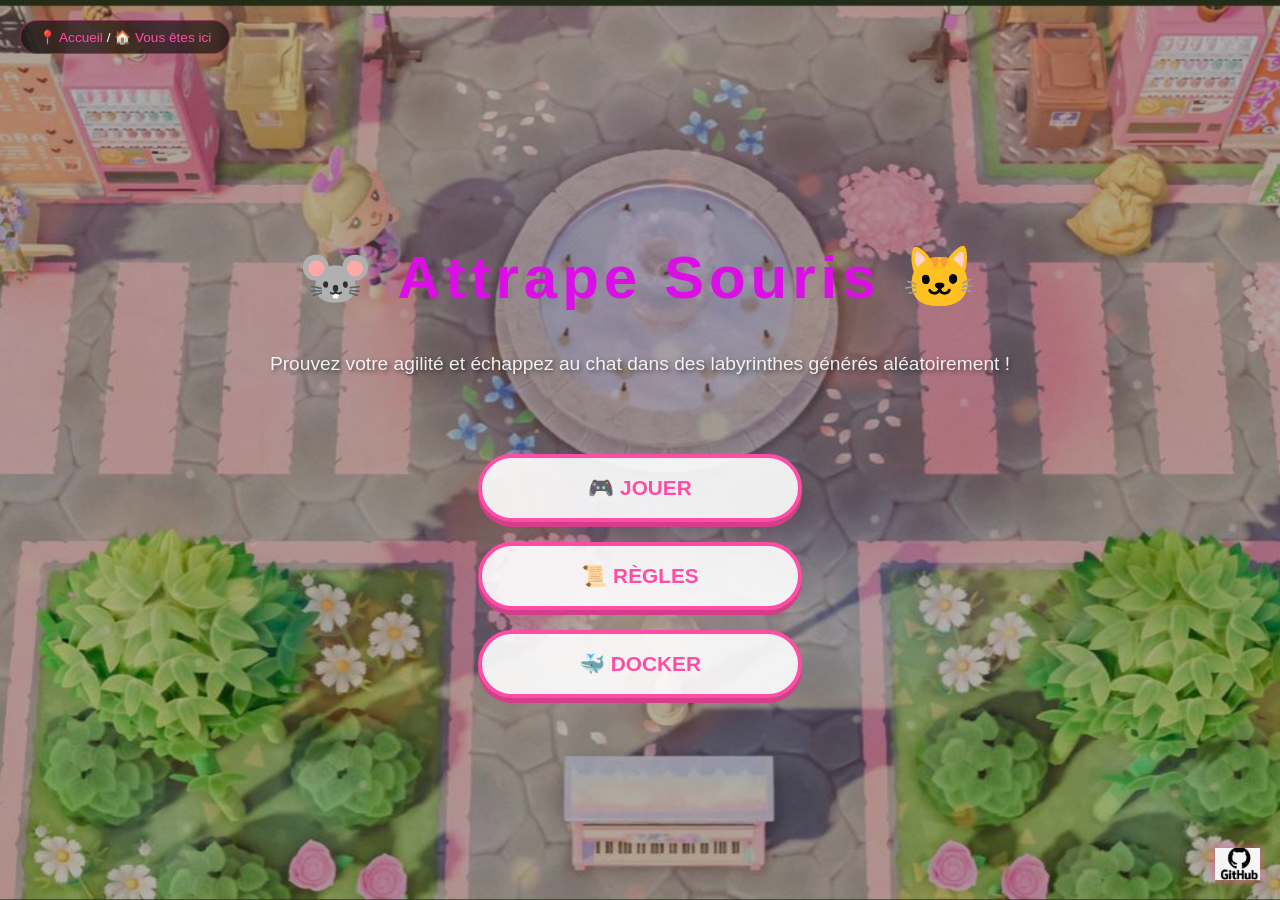
==== commit 64e73bb9: "Update index.html" ====
--- a/index.html
+++ b/index.html
@@ -1,24 +1,85 @@
 <!DOCTYPE html>
 <html lang="fr">
 <head>
-	<meta charset="UTF-8">
-	<title>Attrape Souris - Accueil</title>
-	<link rel="stylesheet" href="jeu.css">
+    <meta charset="UTF-8">
+    <meta name="viewport" content="width=device-width, initial-scale=1.0">
+    <title>Attrape Souris - Accueil</title>
+    <link rel="stylesheet" href="jeu.css">
+    <style>
+        .hero {
+            text-align: center;
+            margin-bottom: 40px;
+        }
+
+        .hero p {
+            font-size: 1.2rem;
+            color: rgba(255,255,255,0.9);
+            text-shadow: 2px 2px 4px rgba(0,0,0,0.5);
+        }
+
+        /* Fil d'Ariane */
+        .breadcrumb {
+            position: fixed;
+            top: 20px;
+            left: 20px;
+            background: rgba(0,0,0,0.6);
+            backdrop-filter: blur(10px);
+            padding: 8px 18px;
+            border-radius: 30px;
+            font-size: 0.85rem;
+            z-index: 100;
+            border: 1px solid rgba(255,77,166,0.4);
+        }
+
+        .breadcrumb a {
+            color: #ff4da6;
+            text-decoration: none;
+        }
+
+        .breadcrumb a:hover {
+            text-decoration: underline;
+        }
+
+        .breadcrumb span {
+            color: white;
+        }
+
+        .nav-buttons {
+            display: flex;
+            flex-direction: column;
+            gap: 20px;
+            align-items: center;
+            margin-top: 20px;
+        }
+
+        .btn-large {
+            width: 280px;
+            padding: 18px;
+            font-size: 1.3rem;
+        }
+    </style>
 </head>
 <body>
-	<h1 class="title">Attrape Souris</h1>
-    
-	<div class="main-nav">
-		<a href="jeu.html" class="btn" style="margin-bottom: 20px;">🎮 JOUER</a>
-        
-		<a href="regles.html" class="btn">📜 Voir les règles</a>
-        
-		<p style="color: white; margin-top: 30px; font-family: sans-serif; opacity: 0.8; text-shadow: 1px 1px 2px black;">
-		</p>
-	</div>
 
-	<a href="https://github.com/anjosdq/jeuCode" target="_blank">
-		<img src="github.png" class="github-icon" alt="GitHub">
-	</a>
+    <!-- Fil d'Ariane -->
+    <div class="breadcrumb">
+        📍 <a href="index.html">Accueil</a> <span>/</span> <span style="color:#ff4da6;">🏠 Vous êtes ici</span>
+    </div>
+
+    <div class="hero">
+        <h1 class="title">🐭 Attrape Souris 🐱</h1>
+        <p>Prouvez votre agilité et échappez au chat dans des labyrinthes générés aléatoirement !</p>
+    </div>
+
+    <div class="nav-buttons">
+        <a href="jeu.html" class="btn btn-large">🎮 JOUER</a>
+        <a href="regles.html" class="btn btn-large">📜 RÈGLES</a>
+        <a href="docker.html" class="btn btn-large">🐳 DOCKER</a>
+    </div>
+
+    <a href="https://github.com/anjosdq/jeuCode" target="_blank" class="github-link">
+        <img src="github.png" class="github-icon" alt="GitHub">
+    </a>
+
 </body>
 </html>
--- a/jeu.css
+++ b/jeu.css
@@ -5,187 +5,126 @@
     flex-direction: column;
     align-items: center;
     justify-content: center;
-    font-family: 'Segoe UI', Tahoma, Geneva, Verdana, sans-serif;
+    font-family: 'Arial Rounded MT Bold', 'Helvetica', sans-serif;
     
-    /* Fond assombri avec filtre 70% noir */
-    background: linear-gradient(rgba(0, 0, 0, 0.7), rgba(0, 0, 0, 0.7)), 
+    /* Image de fond Animal Crossing avec filtre sombre pour la lisibilité */
+    background: linear-gradient(rgba(0, 0, 0, 0.3), rgba(0, 0, 0, 0.3)), 
                 url("background.jpg") no-repeat center center;
     background-size: cover;
     color: white;
+    overflow: hidden;
 }
 
-/* Animation néon pour le titre */
+
 @keyframes flicker {
     0%, 19%, 21%, 23%, 25%, 54%, 56%, 100% {
-        text-shadow: 0 0 10px #ff4da6, 0 0 20px #ff4da6, 0 0 40px #ff1a75;
+        text-shadow: 0 0 10px #ff4da6, 0 0 20px #ff4da6, 0 0 40px #ff1a75, 0 0 80px #ff1a75;
     }
     20%, 22%, 24%, 55% { text-shadow: none; }
 }
 
 .title {
     font-size: 60px;
-    color: #ff4da6;
+    color: #DB0EE6;
     text-align: center;
     animation: flicker 3s infinite alternate;
     letter-spacing: 5px;
-    margin-bottom: 20px;
+    margin-bottom: 40px;
+    z-index: 2;
 }
 
-.content {
-    width: 80%;
-    max-width: 800px;
-    text-align: center;
-}
 
-.card {
-    background: rgba(255, 255, 255, 0.1);
-    padding: 20px;
-    margin: 15px 0;
-    border-radius: 15px;
-    border: 1px solid #ff4da6;
-    backdrop-filter: blur(5px);
-}
-
-.card h2 {
-    color: #ff4da6;
-    margin-top: 0;
+.main-nav {
+    display: flex;
+    flex-direction: column;
+    gap: 15px;
+    align-items: center;
 }
 
 .btn {
     display: block;
     width: 250px;
     padding: 15px;
-    background-color: transparent;
+    background-color: rgba(255, 255, 255, 0.9);
     color: #ff4da6;
-    border: 2px solid #ff4da6;
+    border: 4px solid #ff4da6;
     text-decoration: none;
     font-weight: bold;
     text-transform: uppercase;
-    transition: 0.3s;
     border-radius: 50px;
     text-align: center;
-    cursor: pointer;
+    transition: all 0.3s ease;
+    box-shadow: 0 5px 0px #d43d89; 
 }
 
 .btn:hover {
     background-color: #ff4da6;
     color: white;
-    box-shadow: 0 0 20px #ff4da6;
+    transform: translateY(-3px);
+    box-shadow: 0 8px 0px #b02a6b;
 }
+
 
 .github-icon {
     position: fixed;
     bottom: 20px;
     right: 20px;
-    width: 50px;
-    filter: invert(1); /* Pour mettre l'icône GitHub en blanc */
-    transition: 0.3s;
+    width: 45px; 
+    cursor: pointer;
+    filter: drop-shadow(0 0 5px rgba(255, 77, 166, 0.8));
+    
+  
+    transition: transform 0.6s cubic-bezier(0.4, 0, 0.2, 1);
 }
 
 .github-icon:hover {
-    transform: rotate(360deg) scale(1.2);
+    transform: scale(1.3) rotate(360deg); 
 }
 
-code {
-    background: #222;
-    padding: 5px 10px;
-    border-radius: 5px;
-    color: #00ffcc;
-}/* --- Fond général --- */
-body {
-    margin: 0;
-    height: 100vh;
 
-    background: url("background.jpg") no-repeat center center;
-    background-size: cover;
-
-    /* Assombrissement + flou léger */
-    background-color: rgba(0, 0, 0, 0.45);
-    background-blend-mode: darken;
-    backdrop-filter: blur(2px);
-
-    font-family: "Trebuchet MS", sans-serif;
+#maze {
+    display: grid;
+    gap: 3px;
+    background: rgba(255, 255, 255, 0.3);
+    padding: 15px;
+    border-radius: 20px;
+    border: 6px solid #ffffff;
+    backdrop-filter: blur(10px);
 }
 
-/* --- Titre principal --- */
-.title {
-    position: absolute;
-    top: 35%;
-    left: 50%;
-    transform: translate(-50%, -50%);
-
-    font-size: 70px;
-    color: #ff4da6;
-
-    text-align: center;
-    letter-spacing: 4px;
-
-    /* Effet néon amélioré */
-    text-shadow:
-        0 0 10px #ff4da6,
-        0 0 20px #ff4da6,
-        0 0 40px #ff1a75,
-        0 0 80px #ff1a75;
-
-    animation: pulse 2.5s infinite ease-in-out;
+.cell {
+    width: 50px;
+    height: 50px;
+    background: rgba(255, 255, 255, 0.7);
+    display: flex;
+    align-items: center;
+    justify-content: center;
+    font-size: 30px;
+    border-radius: 8px;
 }
 
-/* Animation douce du néon */
-@keyframes pulse {
-    0% { text-shadow: 0 0 10px #ff4da6, 0 0 20px #ff4da6, 0 0 40px #ff1a75; }
-    50% { text-shadow: 0 0 20px #ff4da6, 0 0 40px #ff1a75, 0 0 80px #ff1a75; }
-    100% { text-shadow: 0 0 10px #ff4da6, 0 0 20px #ff4da6, 0 0 40px #ff1a75; }
+.wall {
+    background: #78c2ad; 
+    box-shadow: inset 0 0 10px rgba(0,0,0,0.1);
 }
 
-/* --- Icône GitHub --- */
-.github-icon {
-    position: fixed;
-    bottom: 25px;
-    right: 25px;
-
-    width: 65px;
-    cursor: pointer;
-
-    filter: drop-shadow(0 0 5px #000);
-    transition: transform 0.3s, filter 0.3s;
+.exit {
+    background: #ffce67; 
 }
 
-.github-icon:hover {
-    transform: scale(1.2);
-    filter: drop-shadow(0 0 10px #fff);
+
+.content {
+    background: rgba(0, 0, 0, 0.6);
+    padding: 30px;
+    border-radius: 20px;
+    border: 2px solid #ff4da6;
+    max-width: 600px;
+    text-align: center;
+    backdrop-filter: blur(5px);
 }
 
-/* --- Bouton --- */
-.btn {
-    display: block;
-    width: 230px;
-
-    margin: 550px auto 0 auto;
-    padding: 15px;
-
-    text-align: center;
-    text-decoration: none;
-
-    background: linear-gradient(135deg, #ff4da6, #ff1a75);
-    color: white;
-    font-size: 22px;
-
-    border-radius: 15px;
-    box-shadow: 0 0 10px #ff4da6aa;
-
-    transition: 0.3s;
+.content p {
+    font-size: 1.2rem;
+    line-height: 1.6;
+    margin: 15px 0;
 }
-
-.btn:hover {
-    transform: translateY(-5px);
-    box-shadow: 0 0 20px #ff1a75cc;
-}
-
-/* --- Texte éventuel sous le titre --- */
-.content {
-    text-align: center;
-    margin-top: 200px;
-    font-size: 22px;
-    color: #fff;
-    text-shadow: 0 0 10px #000;
-}
